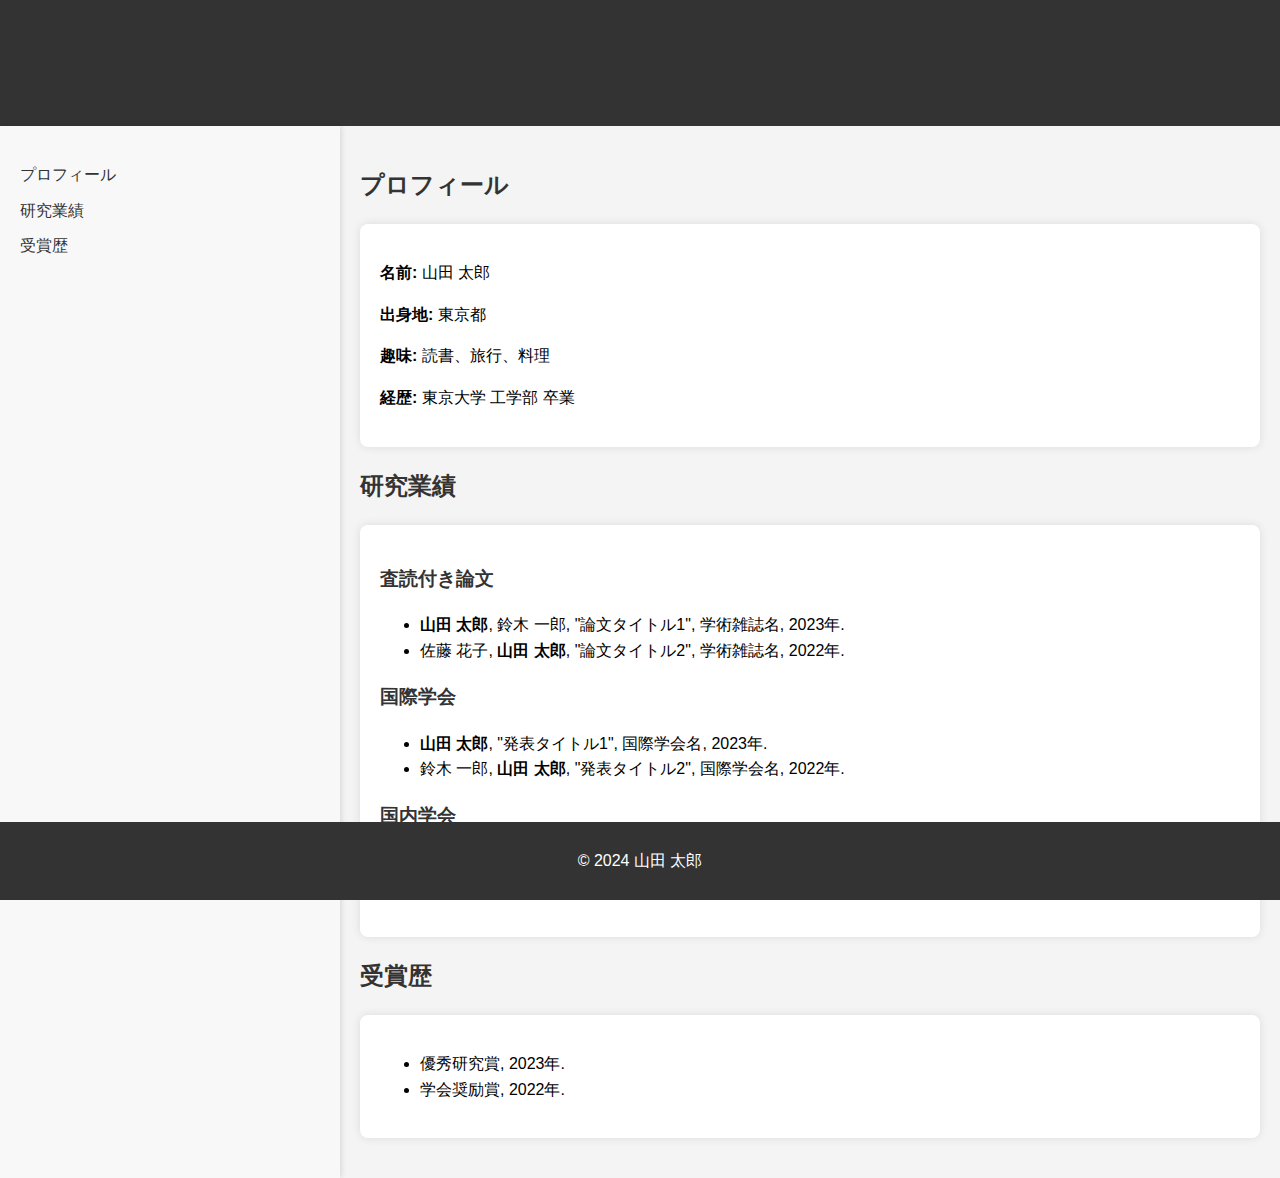
==== index.html @ c1ac10bb "update" ====
<!DOCTYPE html>
<html lang="ja">
<head>
    <meta charset="UTF-8">
    <meta name="viewport" content="width=device-width, initial-scale=1.0">
    <title>2カラムレイアウトのホームページ</title>
    <link rel="stylesheet" href="style.css">
</head>
<body>
    <header>
        <h1>2カラムレイアウトのホームページ</h1>
    </header>

    <div class="container">
        <nav class="sidebar">
            <ul>
                <li><a href="#profile">プロフィール</a></li>
                <li><a href="#publications">研究業績</a></li>
                <li><a href="#awards">受賞歴</a></li>
            </ul>
        </nav>

        <main class="content">
            <section id="profile">
                <h2>プロフィール</h2>
                <div class="block">
                    <p><strong>名前:</strong> 山田 太郎</p>
                    <p><strong>出身地:</strong> 東京都</p>
                    <p><strong>趣味:</strong> 読書、旅行、料理</p>
                    <p><strong>経歴:</strong> 東京大学 工学部 卒業</p>
                </div>
            </section>

            <section id="publications">
                <h2>研究業績</h2>
                <div class="block">
                    <h3>査読付き論文</h3>
                    <ul>
                        <li><strong>山田 太郎</strong>, 鈴木 一郎, "論文タイトル1", 学術雑誌名, 2023年.</li>
                        <li>佐藤 花子, <strong>山田 太郎</strong>, "論文タイトル2", 学術雑誌名, 2022年.</li>
                    </ul>

                    <h3>国際学会</h3>
                    <ul>
                        <li><strong>山田 太郎</strong>, "発表タイトル1", 国際学会名, 2023年.</li>
                        <li>鈴木 一郎, <strong>山田 太郎</strong>, "発表タイトル2", 国際学会名, 2022年.</li>
                    </ul>

                    <h3>国内学会</h3>
                    <ul>
                        <li><strong>山田 太郎</strong>, "発表タイトル1", 国内学会名, 2023年.</li>
                        <li>佐藤 花子, <strong>山田 太郎</strong>, "発表タイトル2", 国内学会名, 2022年.</li>
                    </ul>
                </div>
            </section>

            <section id="awards">
                <h2>受賞歴</h2>
                <div class="block">
                    <ul>
                        <li>優秀研究賞, 2023年.</li>
                        <li>学会奨励賞, 2022年.</li>
                    </ul>
                </div>
            </section>
        </main>
    </div>

    <footer>
        <p>&copy; 2024 山田 太郎</p>
    </footer>
</body>
</html>
---- style.css ----
body {
    font-family: Arial, sans-serif;
    line-height: 1.6;
    margin: 0;
    padding: 0;
    background-color: #f4f4f4;
}

header {
    background: #333;
    color: #fff;
    padding: 1rem 0;
    text-align: center;
}

.container {
    display: flex;
}

.sidebar {
    width: 25%;
    background: #f8f8f8;
    padding: 20px;
    box-shadow: 2px 0 5px rgba(0, 0, 0, 0.1);
}

.sidebar ul {
    list-style: none;
    padding: 0;
}

.sidebar ul li {
    margin-bottom: 10px;
}

.sidebar ul li a {
    color: #333;
    text-decoration: none;
}

.sidebar ul li a:hover {
    text-decoration: underline;
}

.content {
    width: 75%;
    padding: 20px;
}

h1, h2, h3 {
    color: #333;
}

.block {
    background: #fff;
    padding: 20px;
    margin-bottom: 20px;
    border-radius: 8px;
    box-shadow: 0 0 10px rgba(0, 0, 0, 0.1);
}

footer {
    background: #333;
    color: #fff;
    text-align: center;
    padding: 10px 0;
    position: fixed;
    bottom: 0;
    width: 100%;
}
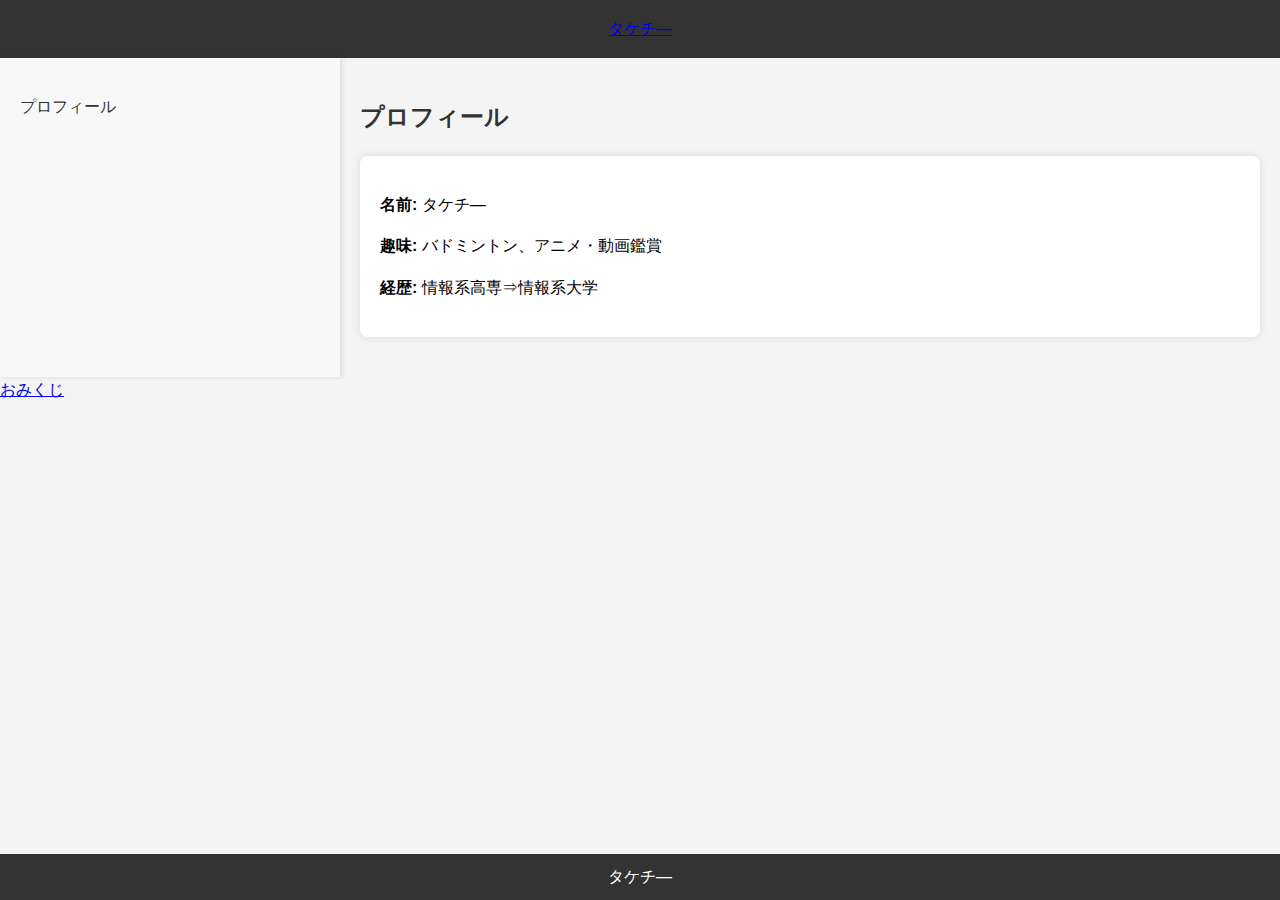
==== commit 68b242b5: "Update index.html" ====
--- a/index.html
+++ b/index.html
@@ -3,20 +3,19 @@
 <head>
     <meta charset="UTF-8">
     <meta name="viewport" content="width=device-width, initial-scale=1.0">
-    <title>2カラムレイアウトのホームページ</title>
+    <title>タケチー</title>
     <link rel="stylesheet" href="style.css">
 </head>
 <body>
     <header>
-        <h1>2カラムレイアウトのホームページ</h1>
+        <a href="/hp/" class="back-to-home">タケチ―</a>
+    </header>
     </header>
 
     <div class="container">
         <nav class="sidebar">
             <ul>
                 <li><a href="#profile">プロフィール</a></li>
-                <li><a href="#publications">研究業績</a></li>
-                <li><a href="#awards">受賞歴</a></li>
             </ul>
         </nav>
 
@@ -24,51 +23,15 @@
             <section id="profile">
                 <h2>プロフィール</h2>
                 <div class="block">
-                    <p><strong>名前:</strong> 山田 太郎</p>
-                    <p><strong>出身地:</strong> 東京都</p>
-                    <p><strong>趣味:</strong> 読書、旅行、料理</p>
-                    <p><strong>経歴:</strong> 東京大学 工学部 卒業</p>
-                </div>
-            </section>
-
-            <section id="publications">
-                <h2>研究業績</h2>
-                <div class="block">
-                    <h3>査読付き論文</h3>
-                    <ul>
-                        <li><strong>山田 太郎</strong>, 鈴木 一郎, "論文タイトル1", 学術雑誌名, 2023年.</li>
-                        <li>佐藤 花子, <strong>山田 太郎</strong>, "論文タイトル2", 学術雑誌名, 2022年.</li>
-                    </ul>
-
-                    <h3>国際学会</h3>
-                    <ul>
-                        <li><strong>山田 太郎</strong>, "発表タイトル1", 国際学会名, 2023年.</li>
-                        <li>鈴木 一郎, <strong>山田 太郎</strong>, "発表タイトル2", 国際学会名, 2022年.</li>
-                    </ul>
-
-                    <h3>国内学会</h3>
-                    <ul>
-                        <li><strong>山田 太郎</strong>, "発表タイトル1", 国内学会名, 2023年.</li>
-                        <li>佐藤 花子, <strong>山田 太郎</strong>, "発表タイトル2", 国内学会名, 2022年.</li>
-                    </ul>
-                </div>
-            </section>
-
-            <section id="awards">
-                <h2>受賞歴</h2>
-                <div class="block">
-                    <ul>
-                        <li>優秀研究賞, 2023年.</li>
-                        <li>学会奨励賞, 2022年.</li>
-                    </ul>
+                    <p><strong>名前:</strong> タケチ―</p>
+                    <p><strong>趣味:</strong> バドミントン、アニメ・動画鑑賞</p>
+                    <p><strong>経歴:</strong> 情報系高専⇒情報系大学</p>
                 </div>
             </section>
         </main>
     </div>
-
-    <footer>
-        <p>&copy; 2024 山田 太郎</p>
-    </footer>
+    <a href="/omikuji/omikuji.html">おみくじ</a>
+    <footer>タケチ―</footer>
 </body>
 </html>
 
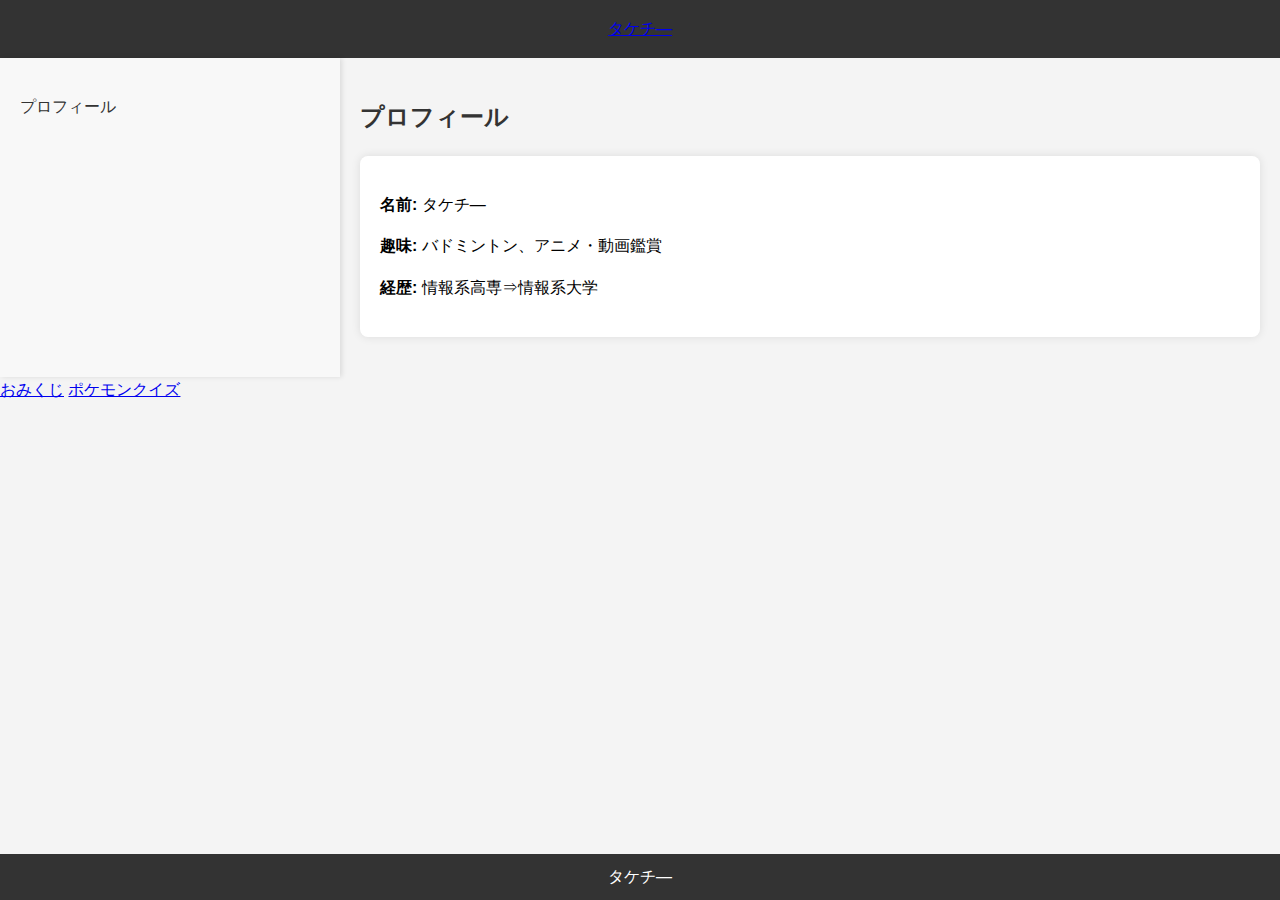
==== commit caaf1679: "Update index.html" ====
--- a/index.html
+++ b/index.html
@@ -8,7 +8,7 @@
 </head>
 <body>
     <header>
-        <a href="/hp/" class="back-to-home">タケチ―</a>
+        <a href="/" class="back-to-home">タケチ―</a>
     </header>
     </header>
 
@@ -31,6 +31,7 @@
         </main>
     </div>
     <a href="/omikuji/omikuji.html">おみくじ</a>
+    <a href="/pokemon_quiz/pokemon_quiz.html">ポケモンクイズ</a>
     <footer>タケチ―</footer>
 </body>
 </html>
